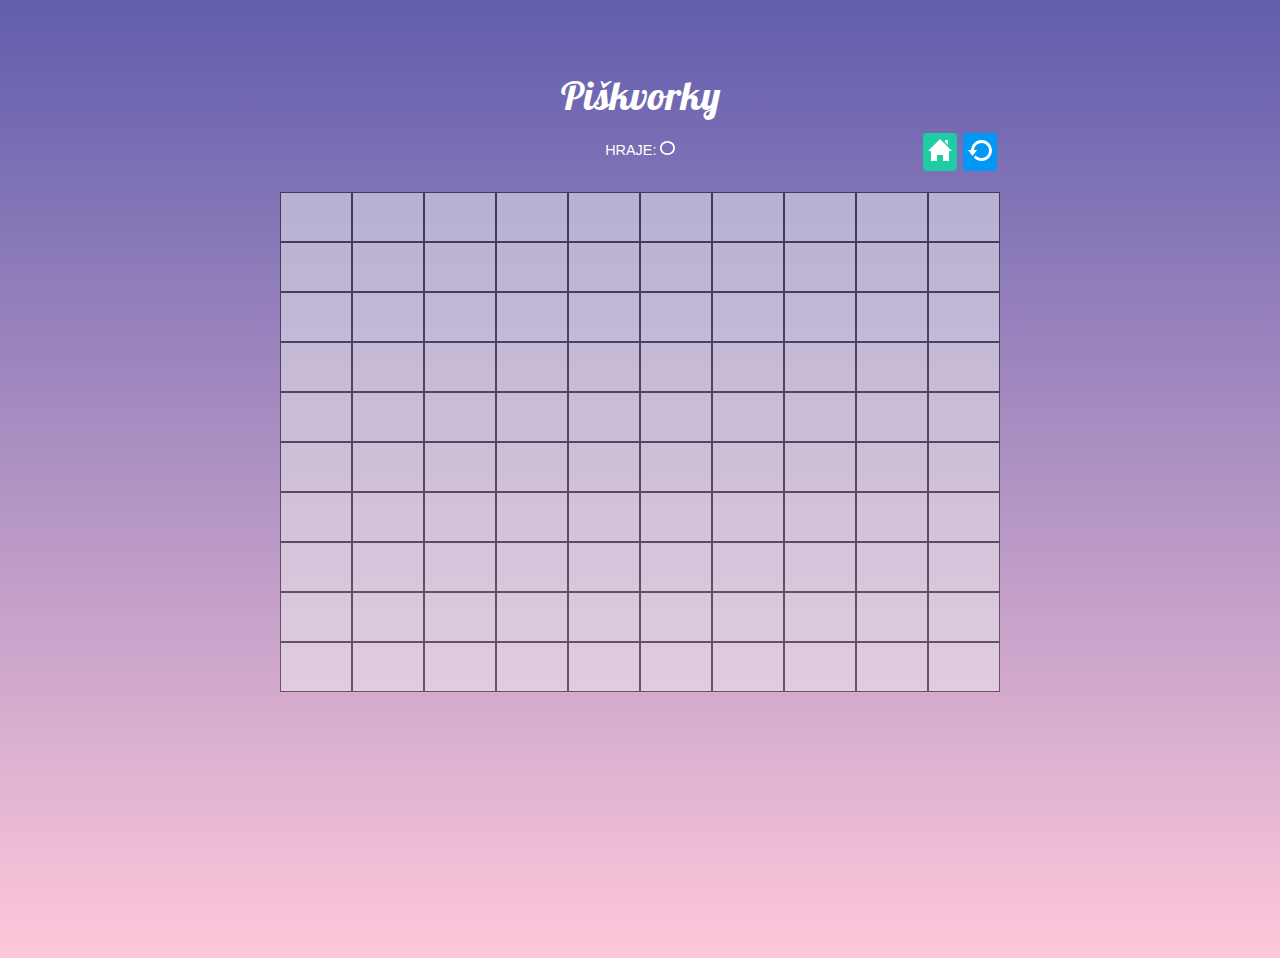
==== hra.html @ fa84bf0d "Úprava ikonek home a restart" ====
<!DOCTYPE html>
<html lang="cs">
  <head>
    <meta charset="UTF-8" />
    <meta http-equiv="X-UA-Compatible" content="IE=edge" />
    <meta name="viewport" content="width=device-width, initial-scale=1.0" />
    <link
      href="https://fonts.googleapis.com/css2?family=Lobster&family=Lobster+Two&display=swap"
      rel="stylesheet"
    />
    <link rel="stylesheet" href="style.css" />
    <title>Hra</title>
  </head>
  <body>
    <section class="hra">
      <h1 class="text">Piškvorky</h1>

      <p class="hra__hrac">
        HRAJE: <img class="kolecko" src="obrazky/circle.svg" alt="kolečko" />
      </p>

      <div class="hra__ikony">
        <a href="index.html" class="uvod__btn uvod__btn--home"
          ><img class="img__home" src="obrazky/home.svg" alt="ikona home"
        /></a>
        <a href="hra.html" class="hra__btn hra__btn--restart"
          ><img
            class="img__restart"
            src="obrazky/restart.svg"
            alt="ikona znovunačtení"
        /></a>
      </div>
      <div class="hra__pole">
        <button></button><button></button><button></button><button></button
        ><button></button><button></button><button></button><button></button
        ><button></button><button></button><button></button><button></button
        ><button></button><button></button><button></button><button></button
        ><button></button><button></button><button></button><button></button
        ><button></button><button></button><button></button><button></button
        ><button></button><button></button><button></button><button></button
        ><button></button><button></button><button></button><button></button
        ><button></button><button></button><button></button><button></button
        ><button></button><button></button><button></button><button></button
        ><button></button><button></button><button></button><button></button
        ><button></button><button></button><button></button><button></button
        ><button></button><button></button><button></button><button></button
        ><button></button><button></button><button></button><button></button
        ><button></button><button></button><button></button><button></button
        ><button></button><button></button><button></button><button></button
        ><button></button><button></button><button></button><button></button
        ><button></button><button></button><button></button><button></button
        ><button></button><button></button><button></button><button></button
        ><button></button><button></button><button></button><button></button
        ><button></button><button></button><button></button><button></button
        ><button></button><button></button><button></button><button></button
        ><button></button><button></button><button></button><button></button
        ><button></button><button></button><button></button><button></button
        ><button></button><button></button><button></button><button></button>
      </div>
    </section>
  </body>
</html>
---- style.css ----
* {
  box-sizing: border-box;
}

/* Pozadí */
body {
  background: linear-gradient(#615dad, #ffc8da);
  min-height: 100vh;
}

/* Hlavní sekce */

.hlavni {
  width: 340px;
}
.hlavni,
.pravidla,
.hra {
  background-color: #283e50;
  color: #ffffff;
  margin: 50px auto;
  display: flex;
  flex-direction: column;
  align-items: center;
  overflow: auto;
  border-top-left-radius: 5px;
  border-top-right-radius: 5px;
  min-width: 300px;
}

.ctyrlistek__img {
  width: 100%;
}

h1 {
  font-family: 'Lobster', cursive;
  color: #ffffff;
  font-size: 2.5rem;
  font-weight: normal;
  padding: 0;
  margin-bottom: 10px;
  margin-top: 20px;
  text-align: center;
}

p,
li,
.pravidla__ukazka {
  text-align: center;
  font-family: Arial, Helvetica, sans-serif;
  font-weight: normal;
  font-size: 0.9em;
  line-height: 1.5;
  margin: 10px;
  padding-bottom: 20px;
}

/* Tlačítka */
.menu,
.pravidla__menu {
  display: flex;
  flex-direction: column;
  width: 100%;
  text-align: center;
  font-family: Arial, Helvetica, sans-serif;
  font-size: 1em;
}

.menu a,
.pravidla__menu a {
  list-style: none;
  text-decoration: none;
  height: 50px;
  padding-top: 15px;
}

.pravidla__btn,
.uvod__btn {
  background-color: #1fcca4;
  color: #ffffff;
  margin-bottom: 1px;
}

.hra__btn {
  background-color: #0197f6;
  color: #ffffff;
}

.menu a.pravidla__btn:hover,
.pravidla__menu a.uvod__btn:hover,
.hra__ikony a.uvod__btn:hover {
  background-color: #1cbb96;
}

.menu a.hra__btn:hover,
.pravidla__menu a.hra__btn:hover,
.hra__ikony a.hra__btn:hover {
  background-color: #0090e9;
}

/* pravidla */

.pravidla__seznam {
  padding-top: 5px;
}

li {
  padding: 1px 40px 2px 1px;
  margin-left: 30px;
  text-align: left;
}

.kolecko,
.krizek {
  width: 1em;
  height: 1em;
  filter: invert(100%);
}

.obrazky {
  margin: 20px;
}

.pravidla__popisek {
  font-style: italic;
  padding: 10px 13px;
  font-size: 0.9em;
  text-align: center;
}

/* media query */

img {
  width: 100%;
}

@media (min-width: 576px) {
  .obrazky {
    display: flex;
    flex-wrap: wrap;
    justify-content: space-evenly;
  }
  .pravidla__ukazka {
    width: 45%;
  }
}

@media (min-width: 630px) {
  .pravidla {
    max-width: 630px;
  }
}

/* hra  */
.hra {
  background-color: inherit;
  max-width: 80vmin;
}

.hra__pole {
  display: flex;
  flex-wrap: wrap;
}
button {
  width: calc(100% / 10);
  height: 50px;
  opacity: 0.5;
  border: 1.5px solid black;
}

.hra {
  position: relative;
}

.hra__ikony {
  display: flex;
  position: absolute;
  right: 0;
  top: 60px;
  padding: 10px 0px;
  margin: 10px 0px;
}

.img__home,
.img__restart {
  padding: 5px;
}

.hra__ikony a {
  border-radius: 10% 10% 10% 10%;
  margin: 3px;
}
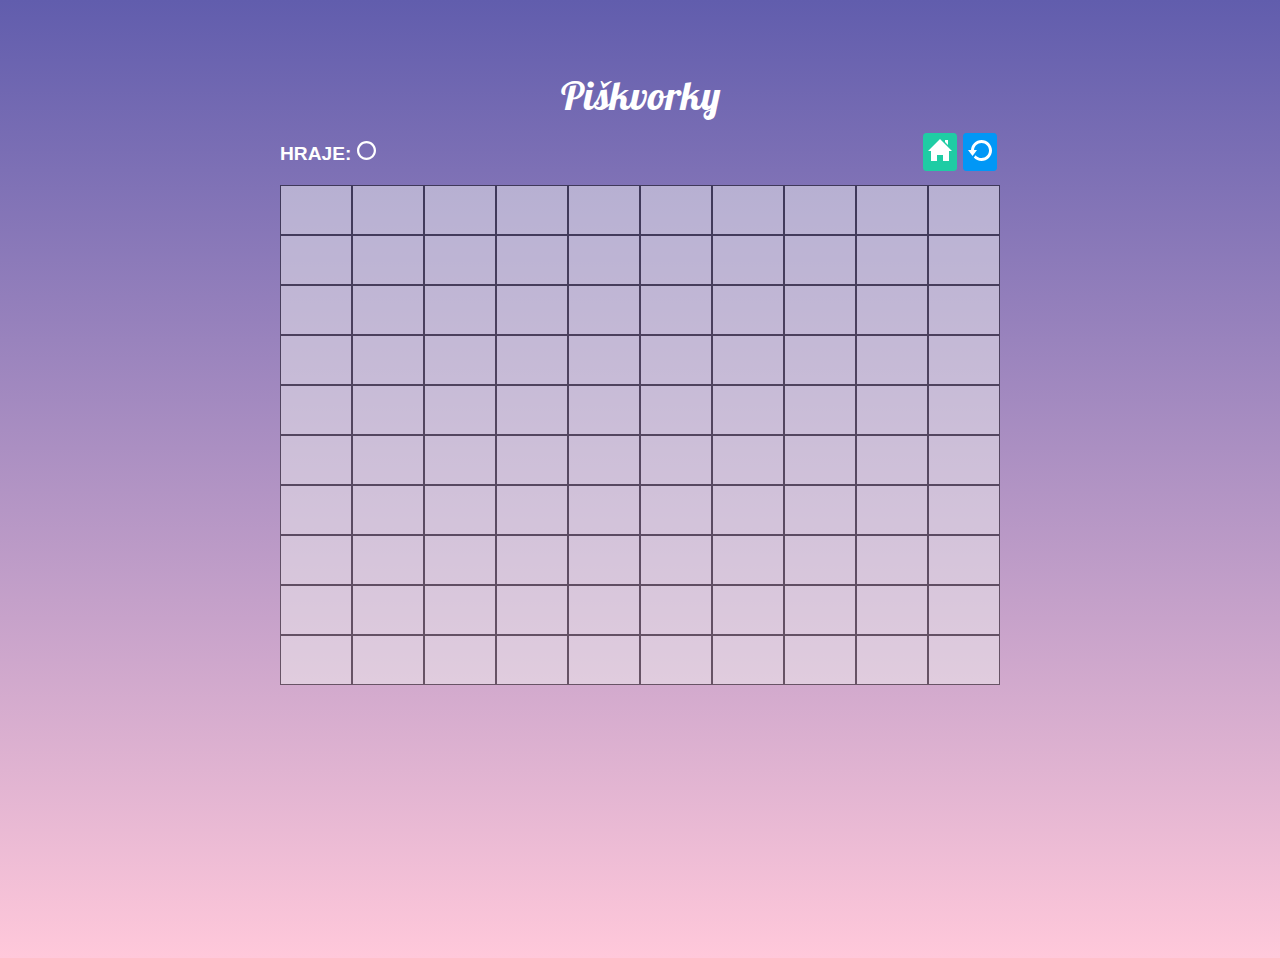
==== commit 4a9d508b: "Umístění div s p Hraje" ====
--- a/hra.html
+++ b/hra.html
@@ -15,9 +15,11 @@
     <section class="hra">
       <h1 class="text">Piškvorky</h1>
 
-      <p class="hra__hrac">
-        HRAJE: <img class="kolecko" src="obrazky/circle.svg" alt="kolečko" />
-      </p>
+      <div class="hra__hrac">
+        <p>
+          HRAJE: <img class="kolecko" src="obrazky/circle.svg" alt="kolečko" />
+        </p>
+      </div>
 
       <div class="hra__ikony">
         <a href="index.html" class="uvod__btn uvod__btn--home"
--- a/style.css
+++ b/style.css
@@ -160,6 +160,7 @@
 .hra__pole {
   display: flex;
   flex-wrap: wrap;
+  margin: 55px 0;
 }
 button {
   width: calc(100% / 10);
@@ -190,3 +191,15 @@
   border-radius: 10% 10% 10% 10%;
   margin: 3px;
 }
+
+.hra__hrac p {
+  font-weight: bold;
+  font-size: 1.2rem;
+  margin-left: 0;
+}
+
+.hra__hrac {
+  position: absolute;
+  left: 0;
+  top: 80px;
+}
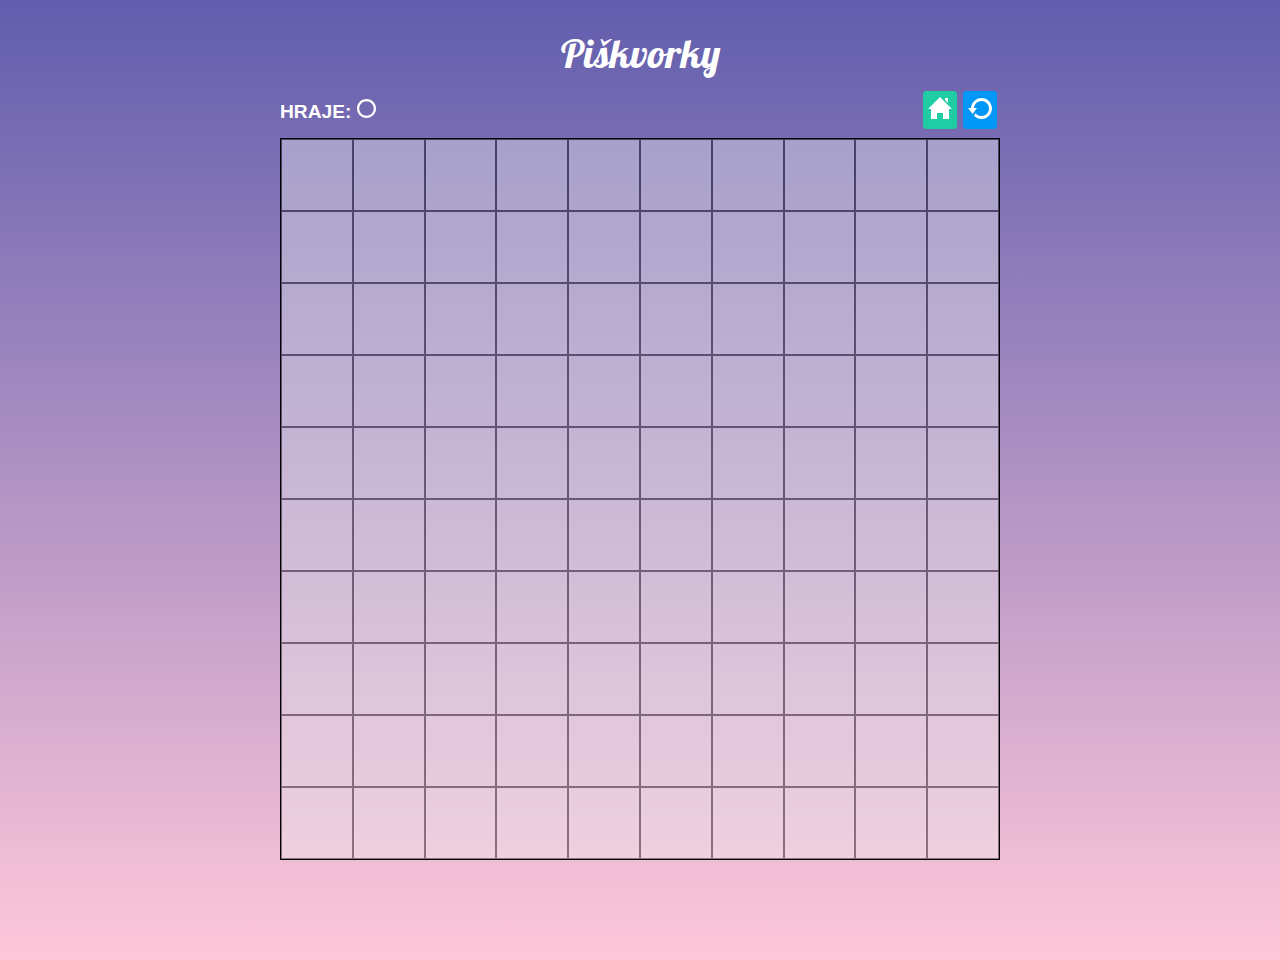
==== commit de583f28: "Hrací pole - velikost a zabarvení při hover a focus" ====
--- a/hra.html
+++ b/hra.html
@@ -13,7 +13,7 @@
   </head>
   <body>
     <section class="hra">
-      <h1 class="text">Piškvorky</h1>
+      <h1 class="hra__nadpis">Piškvorky</h1>
 
       <div class="hra__hrac">
         <p>
--- a/style.css
+++ b/style.css
@@ -155,22 +155,30 @@
 .hra {
   background-color: inherit;
   max-width: 80vmin;
+  margin-top: 0;
+  position: relative;
 }
 
 .hra__pole {
   display: flex;
   flex-wrap: wrap;
-  margin: 55px 0;
-}
-button {
+  margin: 50px 0;
+  width: 100%;
+  border: 1px solid black;
+}
+
+.hra__pole button {
   width: calc(100% / 10);
-  height: 50px;
-  opacity: 0.5;
-  border: 1.5px solid black;
-}
-
-.hra {
-  position: relative;
+  flex-grow: 1;
+  height: 8vmin;
+  opacity: 0.4;
+  border: 1px solid black;
+  margin: 0;
+  padding: 0;
+}
+.hra__pole button:hover,
+.hra__pole button:focus {
+  opacity: 0.6;
 }
 
 .hra__ikony {
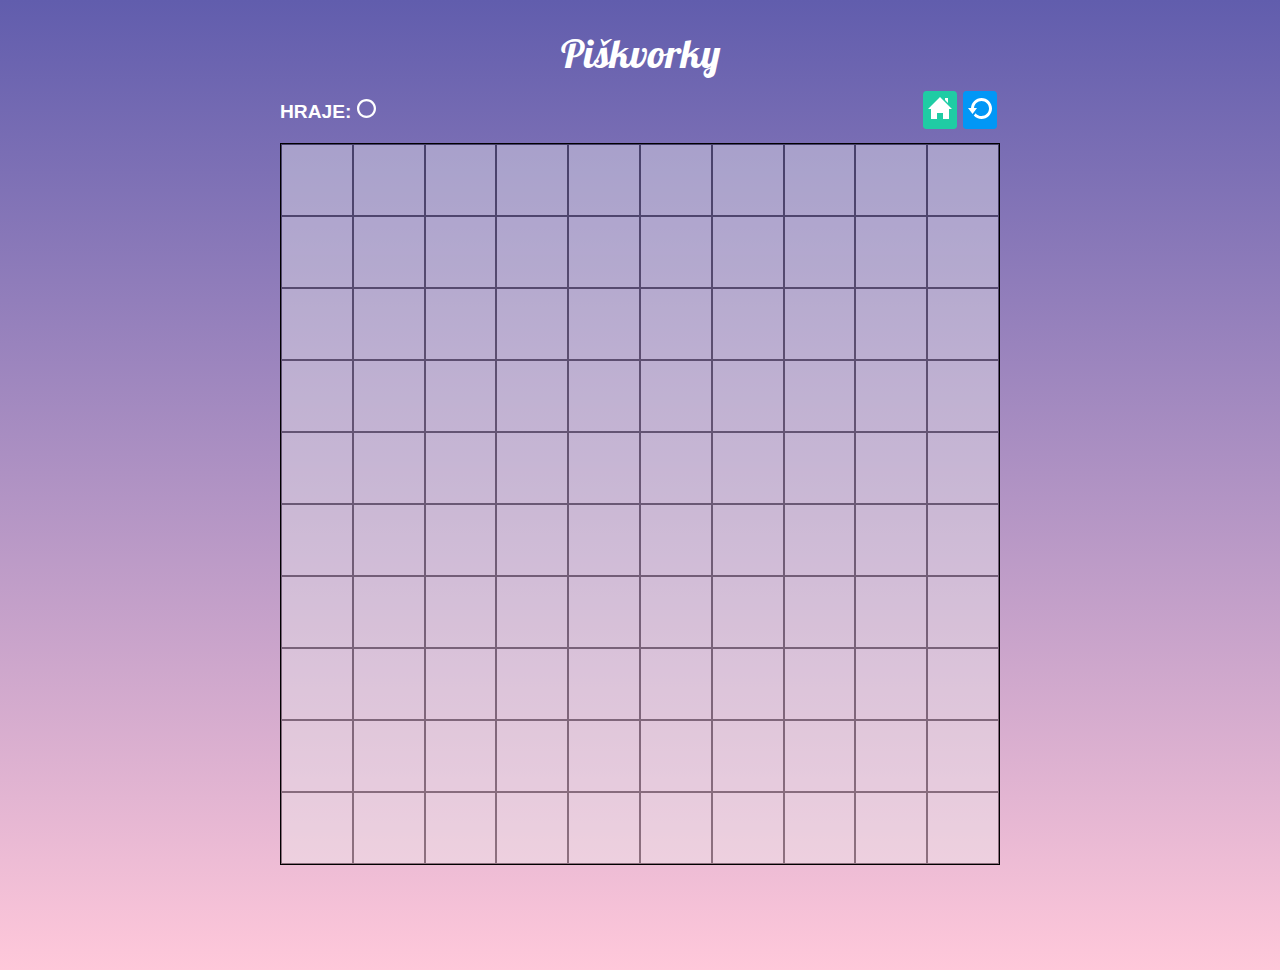
==== commit 587a53e5: "finální úprava - min-width" ====
--- a/hra.html
+++ b/hra.html
@@ -25,8 +25,8 @@
         <a href="index.html" class="uvod__btn uvod__btn--home"
           ><img class="img__home" src="obrazky/home.svg" alt="ikona home"
         /></a>
-        <a href="hra.html" class="hra__btn hra__btn--restart"
-          ><img
+        <a href="hra.html" class="hra__btn hra__btn--restart">
+          <img
             class="img__restart"
             src="obrazky/restart.svg"
             alt="ikona znovunačtení"
--- a/style.css
+++ b/style.css
@@ -25,7 +25,7 @@
   overflow: auto;
   border-top-left-radius: 5px;
   border-top-right-radius: 5px;
-  min-width: 300px;
+  min-width: 200px;
 }
 
 .ctyrlistek__img {
@@ -159,10 +159,44 @@
   position: relative;
 }
 
+/* legenda - kdo hraje */
+.hra__hrac {
+  position: absolute;
+  left: 0;
+  top: 80px;
+}
+
+.hra__hrac p {
+  font-weight: bold;
+  font-size: 1.2rem;
+  margin-left: 0;
+}
+
+/* legenda - ikony */
+.hra__ikony {
+  display: flex;
+  position: absolute;
+  right: 0;
+  top: 60px;
+  padding: 10px 0px;
+  margin: 10px 0px;
+}
+
+.hra__ikony a {
+  border-radius: 10% 10% 10% 10%;
+  margin: 3px;
+}
+
+.img__home,
+.img__restart {
+  padding: 5px;
+}
+
+/* hrací pole */
 .hra__pole {
   display: flex;
   flex-wrap: wrap;
-  margin: 50px 0;
+  margin: 55px 0;
   width: 100%;
   border: 1px solid black;
 }
@@ -176,38 +210,8 @@
   margin: 0;
   padding: 0;
 }
+
 .hra__pole button:hover,
 .hra__pole button:focus {
   opacity: 0.6;
 }
-
-.hra__ikony {
-  display: flex;
-  position: absolute;
-  right: 0;
-  top: 60px;
-  padding: 10px 0px;
-  margin: 10px 0px;
-}
-
-.img__home,
-.img__restart {
-  padding: 5px;
-}
-
-.hra__ikony a {
-  border-radius: 10% 10% 10% 10%;
-  margin: 3px;
-}
-
-.hra__hrac p {
-  font-weight: bold;
-  font-size: 1.2rem;
-  margin-left: 0;
-}
-
-.hra__hrac {
-  position: absolute;
-  left: 0;
-  top: 80px;
-}
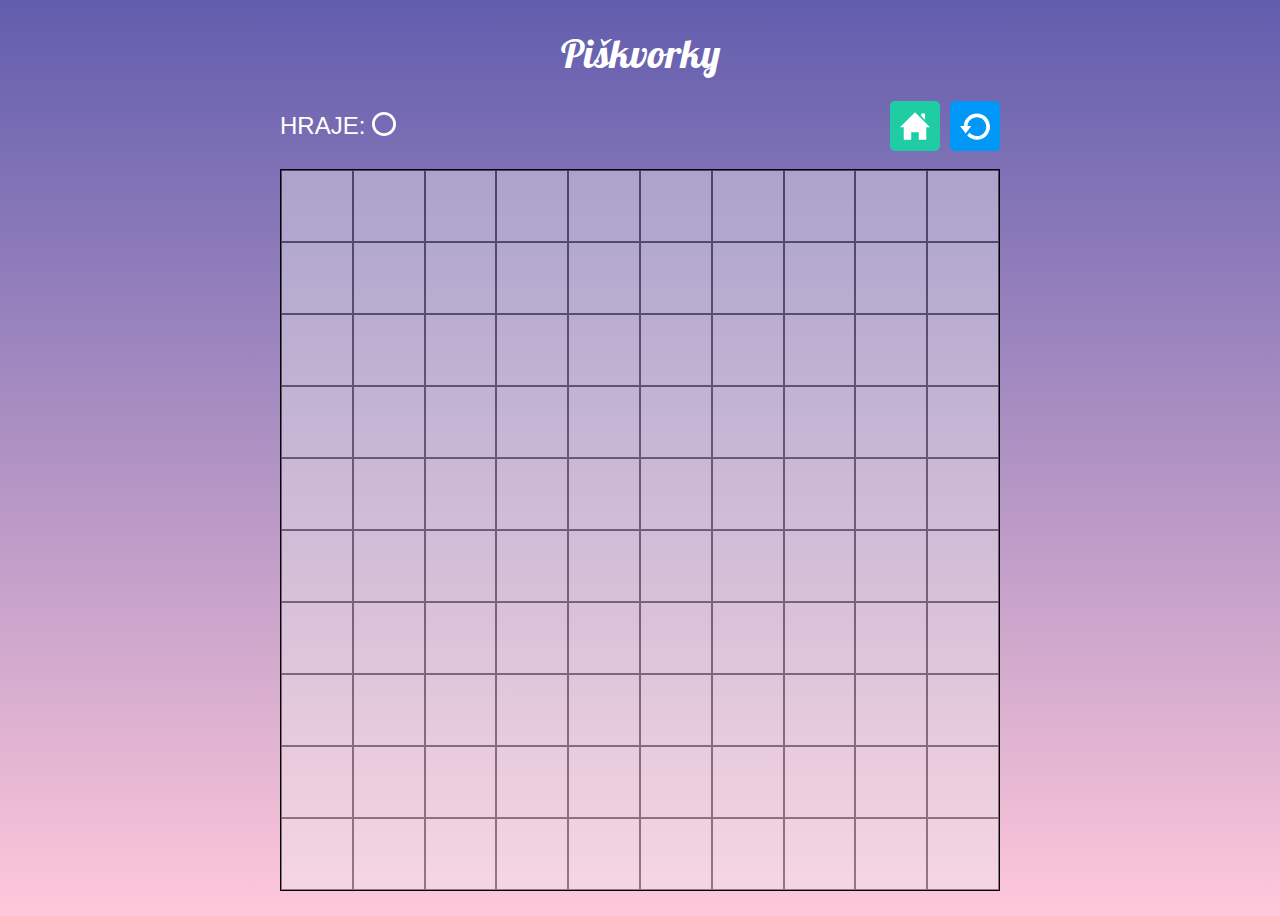
==== commit e4fd0ed9: "Předělání hrací lišty na flexbox" ====
--- a/hra.html
+++ b/hra.html
@@ -11,26 +11,29 @@
     <link rel="stylesheet" href="style.css" />
     <title>Hra</title>
   </head>
-  <body>
-    <section class="hra">
+  <body class="body-hra">
+    <div class="hra">
       <h1 class="hra__nadpis">Piškvorky</h1>
+      <div class="lista">
+        <div class="hra__hrac">
+          <p class="hraje-text">
+            HRAJE:
+            <img class="kolecko" src="obrazky/circle.svg" alt="kolečko" />
+          </p>
+        </div>
 
-      <div class="hra__hrac">
-        <p>
-          HRAJE: <img class="kolecko" src="obrazky/circle.svg" alt="kolečko" />
-        </p>
-      </div>
-
-      <div class="hra__ikony">
-        <a href="index.html" class="uvod__btn uvod__btn--home"
-          ><img class="img__home" src="obrazky/home.svg" alt="ikona home"
-        /></a>
-        <a href="hra.html" class="hra__btn hra__btn--restart">
-          <img
-            class="img__restart"
-            src="obrazky/restart.svg"
-            alt="ikona znovunačtení"
-        /></a>
+        <div class="hra__ikony">
+          <a href="index.html" class="uvod__btn--home">
+            <img class="img__home" src="obrazky/home.svg" alt="ikona home"
+          /></a>
+          <a href="hra.html" class="hra__btn--restart">
+            <img
+              class="img__restart"
+              src="obrazky/restart.svg"
+              alt="ikona znovunačtení"
+            />
+          </a>
+        </div>
       </div>
       <div class="hra__pole">
         <button></button><button></button><button></button><button></button
@@ -59,6 +62,6 @@
         ><button></button><button></button><button></button><button></button
         ><button></button><button></button><button></button><button></button>
       </div>
-    </section>
+    </div>
   </body>
 </html>
--- a/style.css
+++ b/style.css
@@ -14,8 +14,7 @@
   width: 340px;
 }
 .hlavni,
-.pravidla,
-.hra {
+.pravidla {
   background-color: #283e50;
   color: #ffffff;
   margin: 50px auto;
@@ -43,7 +42,7 @@
   text-align: center;
 }
 
-p,
+.piskvorky__text,
 li,
 .pravidla__ukazka {
   text-align: center;
@@ -75,26 +74,28 @@
 }
 
 .pravidla__btn,
-.uvod__btn {
+.uvod__btn,
+.uvod__btn--home {
   background-color: #1fcca4;
   color: #ffffff;
   margin-bottom: 1px;
 }
 
-.hra__btn {
+.hra__btn,
+.hra__btn--restart {
   background-color: #0197f6;
   color: #ffffff;
 }
 
 .menu a.pravidla__btn:hover,
 .pravidla__menu a.uvod__btn:hover,
-.hra__ikony a.uvod__btn:hover {
+.uvod__btn--home:hover {
   background-color: #1cbb96;
 }
 
 .menu a.hra__btn:hover,
 .pravidla__menu a.hra__btn:hover,
-.hra__ikony a.hra__btn:hover {
+.hra__btn--restart:hover {
   background-color: #0090e9;
 }
 
@@ -115,6 +116,7 @@
   width: 1em;
   height: 1em;
   filter: invert(100%);
+  vertical-align: -0.1em;
 }
 
 .obrazky {
@@ -153,50 +155,60 @@
 
 /* hra  */
 .hra {
+  margin: 50px auto;
   background-color: inherit;
+  color: white;
+  font-family: Arial, Helvetica, sans-serif;
+  font-size: 1.5rem;
   max-width: 80vmin;
+  min-width: 280px;
   margin-top: 0;
-  position: relative;
+  display: flex;
+  flex-direction: column;
 }
 
 /* legenda - kdo hraje */
-.hra__hrac {
-  position: absolute;
-  left: 0;
-  top: 80px;
-}
-
-.hra__hrac p {
-  font-weight: bold;
-  font-size: 1.2rem;
-  margin-left: 0;
+
+.lista {
+  display: flex;
+  justify-content: space-between;
+  align-items: center;
+}
+
+.hraje__text {
+  margin-top: 0px;
 }
 
 /* legenda - ikony */
+
 .hra__ikony {
   display: flex;
-  position: absolute;
-  right: 0;
-  top: 60px;
-  padding: 10px 0px;
-  margin: 10px 0px;
-}
-
-.hra__ikony a {
-  border-radius: 10% 10% 10% 10%;
-  margin: 3px;
 }
 
 .img__home,
 .img__restart {
-  padding: 5px;
+  height: 50px;
+  display: flex;
+  justify-content: center;
+  width: auto;
+  padding: 10px;
+}
+
+.uvod__btn--home,
+.hra__btn--restart {
+  border-radius: 10%;
+  height: 50px;
+}
+
+.uvod__btn--home {
+  margin-right: 10px;
 }
 
 /* hrací pole */
 .hra__pole {
   display: flex;
   flex-wrap: wrap;
-  margin: 55px 0;
+  margin: 5px 0;
   width: 100%;
   border: 1px solid black;
 }
@@ -214,4 +226,5 @@
 .hra__pole button:hover,
 .hra__pole button:focus {
   opacity: 0.6;
-}
+  cursor: pointer;
+}
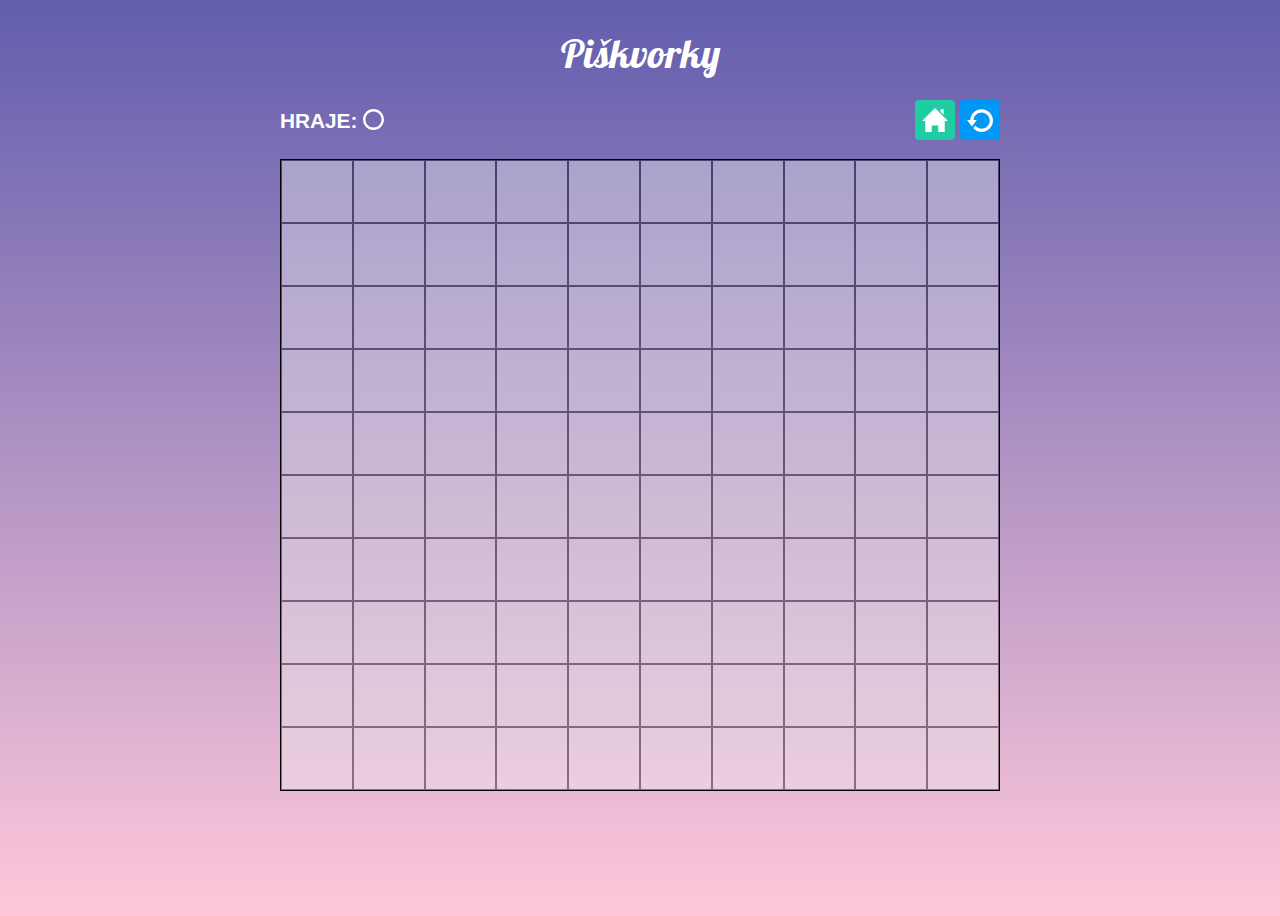
==== commit a8976d54: "úprava viewportu - velikost tlačítek a textu" ====
--- a/hra.html
+++ b/hra.html
@@ -16,7 +16,7 @@
       <h1 class="hra__nadpis">Piškvorky</h1>
       <div class="lista">
         <div class="hra__hrac">
-          <p class="hraje-text">
+          <p class="hraje__text">
             HRAJE:
             <img class="kolecko" src="obrazky/circle.svg" alt="kolečko" />
           </p>
--- a/style.css
+++ b/style.css
@@ -159,9 +159,10 @@
   background-color: inherit;
   color: white;
   font-family: Arial, Helvetica, sans-serif;
-  font-size: 1.5rem;
+  font-size: 1.3rem;
+  font-weight: bold;
   max-width: 80vmin;
-  min-width: 280px;
+  min-width: 250px;
   margin-top: 0;
   display: flex;
   flex-direction: column;
@@ -175,10 +176,6 @@
   align-items: center;
 }
 
-.hraje__text {
-  margin-top: 0px;
-}
-
 /* legenda - ikony */
 
 .hra__ikony {
@@ -187,21 +184,21 @@
 
 .img__home,
 .img__restart {
-  height: 50px;
+  height: 40px;
   display: flex;
   justify-content: center;
   width: auto;
-  padding: 10px;
+  padding: 7px;
 }
 
 .uvod__btn--home,
 .hra__btn--restart {
   border-radius: 10%;
-  height: 50px;
+  height: 40px;
 }
 
 .uvod__btn--home {
-  margin-right: 10px;
+  margin-right: 5px;
 }
 
 /* hrací pole */
@@ -216,11 +213,9 @@
 .hra__pole button {
   width: calc(100% / 10);
   flex-grow: 1;
-  height: 8vmin;
+  height: 7vmin;
   opacity: 0.4;
   border: 1px solid black;
-  margin: 0;
-  padding: 0;
 }
 
 .hra__pole button:hover,
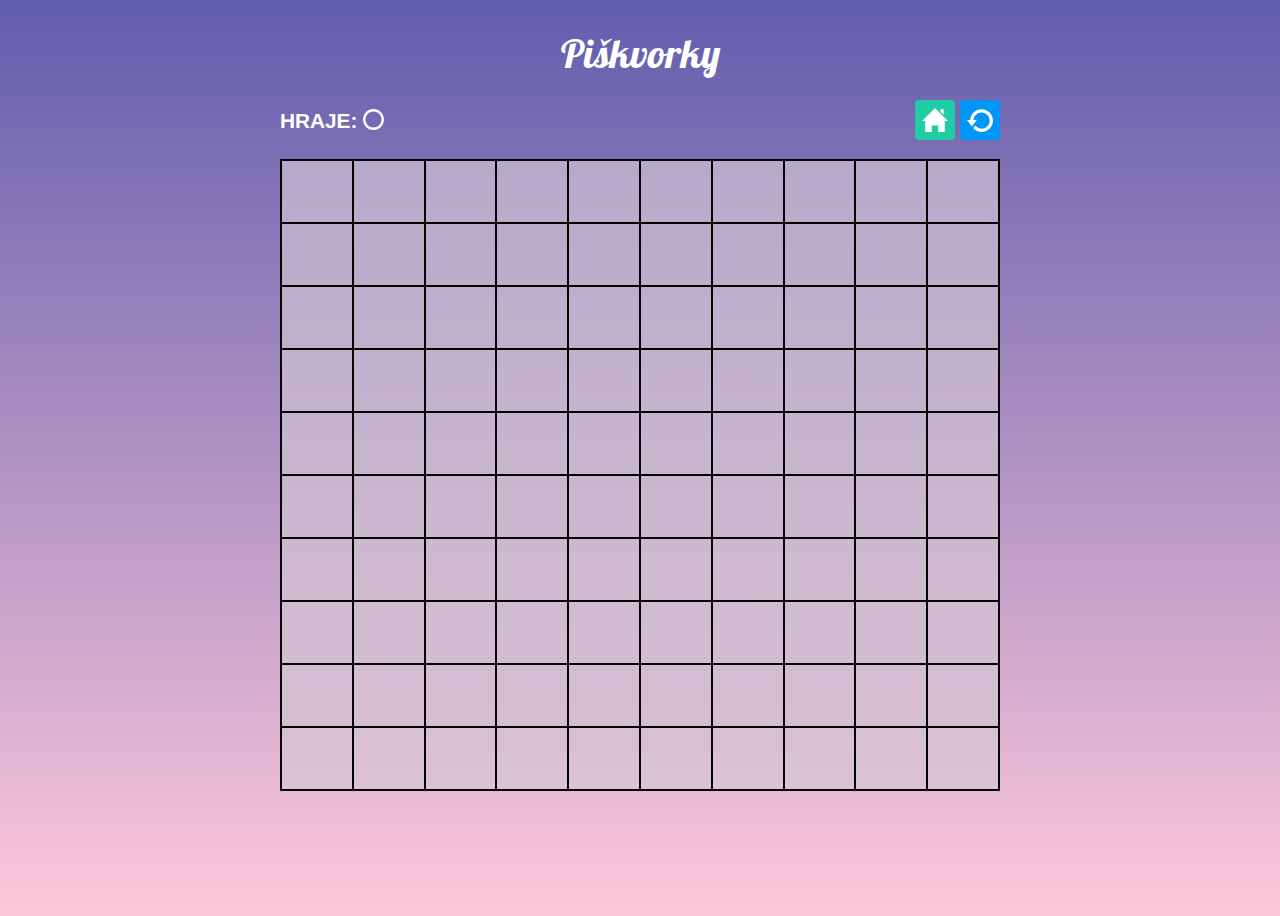
==== commit fe317d6d: "Úprava background opacity, napojení JS a vytvoření fce na kroužek" ====
--- a/hra.html
+++ b/hra.html
@@ -36,32 +36,58 @@
         </div>
       </div>
       <div class="hra__pole">
-        <button></button><button></button><button></button><button></button
-        ><button></button><button></button><button></button><button></button
-        ><button></button><button></button><button></button><button></button
-        ><button></button><button></button><button></button><button></button
-        ><button></button><button></button><button></button><button></button
-        ><button></button><button></button><button></button><button></button
-        ><button></button><button></button><button></button><button></button
-        ><button></button><button></button><button></button><button></button
-        ><button></button><button></button><button></button><button></button
-        ><button></button><button></button><button></button><button></button
-        ><button></button><button></button><button></button><button></button
-        ><button></button><button></button><button></button><button></button
-        ><button></button><button></button><button></button><button></button
-        ><button></button><button></button><button></button><button></button
-        ><button></button><button></button><button></button><button></button
-        ><button></button><button></button><button></button><button></button
-        ><button></button><button></button><button></button><button></button
-        ><button></button><button></button><button></button><button></button
-        ><button></button><button></button><button></button><button></button
-        ><button></button><button></button><button></button><button></button
-        ><button></button><button></button><button></button><button></button
-        ><button></button><button></button><button></button><button></button
-        ><button></button><button></button><button></button><button></button
-        ><button></button><button></button><button></button><button></button
-        ><button></button><button></button><button></button><button></button>
+        <button class="policko"></button><button class="policko"></button
+        ><button class="policko"></button><button class="policko"></button
+        ><button class="policko"></button><button class="policko"></button
+        ><button class="policko"></button><button class="policko"></button
+        ><button class="policko"></button><button class="policko"></button>
+        <button class="policko"></button><button class="policko"></button
+        ><button class="policko"></button><button class="policko"></button
+        ><button class="policko"></button><button class="policko"></button
+        ><button class="policko"></button><button class="policko"></button
+        ><button class="policko"></button><button class="policko"></button>
+        <button class="policko"></button><button class="policko"></button
+        ><button class="policko"></button><button class="policko"></button
+        ><button class="policko"></button><button class="policko"></button
+        ><button class="policko"></button><button class="policko"></button
+        ><button class="policko"></button><button class="policko"></button>
+        <button class="policko"></button><button class="policko"></button
+        ><button class="policko"></button><button class="policko"></button
+        ><button class="policko"></button><button class="policko"></button
+        ><button class="policko"></button><button class="policko"></button
+        ><button class="policko"></button><button class="policko"></button>
+        <button class="policko"></button><button class="policko"></button
+        ><button class="policko"></button><button class="policko"></button
+        ><button class="policko"></button><button class="policko"></button
+        ><button class="policko"></button><button class="policko"></button
+        ><button class="policko"></button><button class="policko"></button>
+        <button class="policko"></button><button class="policko"></button
+        ><button class="policko"></button><button class="policko"></button
+        ><button class="policko"></button><button class="policko"></button
+        ><button class="policko"></button><button class="policko"></button
+        ><button class="policko"></button><button class="policko"></button>
+        <button class="policko"></button><button class="policko"></button
+        ><button class="policko"></button><button class="policko"></button
+        ><button class="policko"></button><button class="policko"></button
+        ><button class="policko"></button><button class="policko"></button
+        ><button class="policko"></button><button class="policko"></button>
+        <button class="policko"></button><button class="policko"></button
+        ><button class="policko"></button><button class="policko"></button
+        ><button class="policko"></button><button class="policko"></button
+        ><button class="policko"></button><button class="policko"></button
+        ><button class="policko"></button><button class="policko"></button>
+        <button class="policko"></button><button class="policko"></button
+        ><button class="policko"></button><button class="policko"></button
+        ><button class="policko"></button><button class="policko"></button
+        ><button class="policko"></button><button class="policko"></button
+        ><button class="policko"></button><button class="policko"></button>
+        <button class="policko"></button><button class="policko"></button
+        ><button class="policko"></button><button class="policko"></button
+        ><button class="policko"></button><button class="policko"></button
+        ><button class="policko"></button><button class="policko"></button
+        ><button class="policko"></button><button class="policko"></button>
       </div>
     </div>
   </body>
+  <script src="index.js"></script>
 </html>
--- a/style.css
+++ b/style.css
@@ -214,12 +214,25 @@
   width: calc(100% / 10);
   flex-grow: 1;
   height: 7vmin;
-  opacity: 0.4;
   border: 1px solid black;
+  background-color: #d4c6d4aa;
 }
 
 .hra__pole button:hover,
 .hra__pole button:focus {
-  opacity: 0.6;
   cursor: pointer;
 }
+
+.board__field--circle {
+  background-image: url(obrazky/circle.svg);
+  background-repeat: no-repeat;
+  background-position: center;
+  background-size: 60%;
+}
+
+.board__field--cross {
+  background-image: url(obrazky/cross.svg);
+  background-repeat: no-repeat;
+  background-position: center;
+  background-size: 60%;
+}
